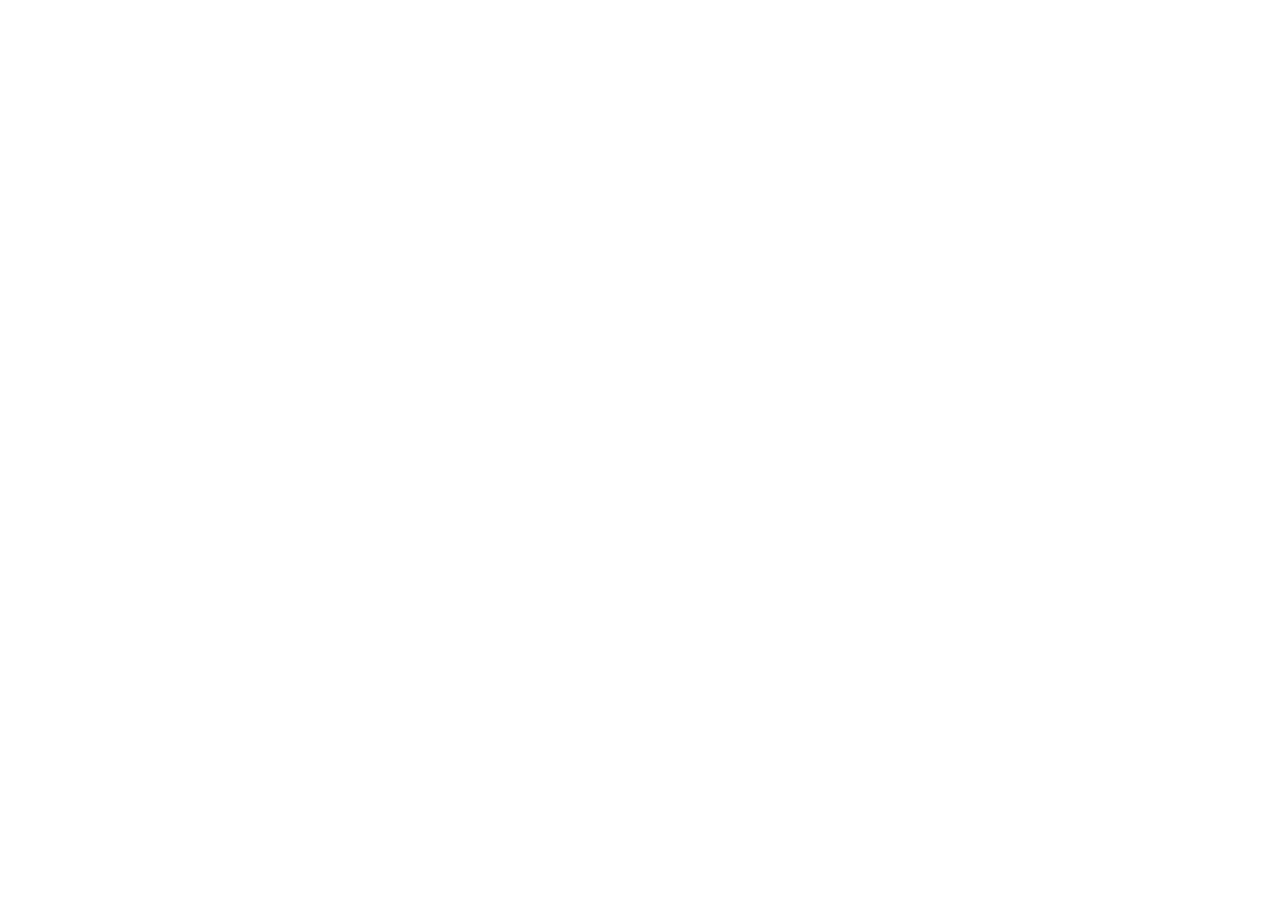
==== paginas/login.html @ 117ffef8 "se agregaron paginas de nosotros productos y principal" ====
<!DOCTYPE html>
<html lang="en">

<head>
    <meta charset="UTF-8">
    <meta name="viewport" content="width=device-width, initial-scale=1.0">
    <title>Fresh Market - Login</title>
</head>

<body>

</body>

</html>
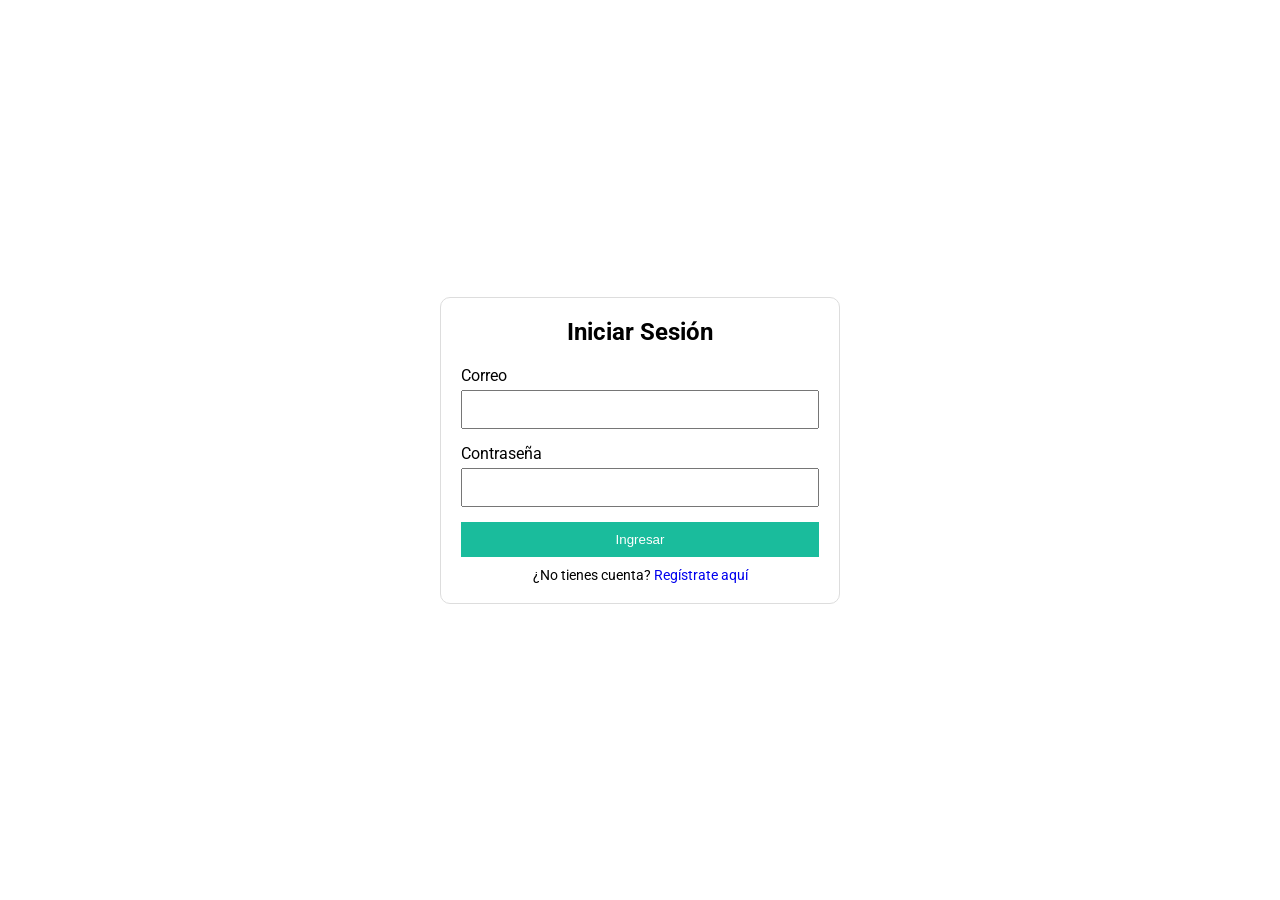
==== commit c93dec03: "terminacion del proyecto" ====
--- a/paginas/login.html
+++ b/paginas/login.html
@@ -1,14 +1,56 @@
 <!DOCTYPE html>
-<html lang="en">
+<html lang="es">
 
 <head>
     <meta charset="UTF-8">
     <meta name="viewport" content="width=device-width, initial-scale=1.0">
-    <title>Fresh Market - Login</title>
+    <title>Login - FreshMarket</title>
+
+    <link rel="stylesheet" href="/css/general.css">
+    <link rel="stylesheet" href="/css/login.css">
 </head>
 
 <body>
 
+    <main class="login">
+        <div class="login__container">
+
+            <h2 class="login__title">Iniciar Sesión</h2>
+
+            <form id="loginForm" class="login__form">
+
+                <!-- Correo -->
+                <div class="login__group">
+                    <label class="login__label">Correo</label>
+                    <input type="email" id="correo" class="login__input" required>
+                </div>
+
+                <!-- Contraseña -->
+                <div class="login__group">
+                    <label class="login__label">Contraseña</label>
+                    <input type="password" id="password" class="login__input" required>
+                </div>
+
+                <!-- Error -->
+                <p id="errorMsg" class="login__error"></p>
+
+                <button type="submit" class="login__button">
+                    Ingresar
+                </button>
+
+                <p class="login__register">
+                    ¿No tienes cuenta?
+                    <a href="/paginas/registro.html">Regístrate aquí</a>
+                </p>
+
+            </form>
+
+        </div>
+    </main>
+
+    <script src="/js/app.js"></script>
+    <script src="/js/login.js"></script>
+
 </body>
 
 </html>
--- a/css/general.css
+++ b/css/general.css
@@ -0,0 +1,57 @@
+@import url("https://fonts.googleapis.com/css2?family=Roboto:ital,wght@0,100..900;1,100..900&display=swap");
+
+:root {
+  --bg-primary: #1abc9c;
+  --bg-secondary: #16a085;
+  --color-primary: #fff;
+  --color-secondary: #1a1a1a;
+}
+
+* {
+  margin: 0;
+  padding: 0;
+  box-sizing: border-box;
+}
+
+::before,
+::after {
+  box-sizing: inherit;
+}
+
+body {
+  width: 100%;
+  min-height: 100vh;
+  font-family: "Roboto", sans-serif;
+  position: relative;
+}
+
+.contenedor {
+  width: 100%;
+  min-height: 100vh;
+  padding: 1rem 3rem;
+  overflow: hidden;
+  margin-top: 5rem;
+}
+
+.titulo {
+  font-size: 3rem;
+  color: var(--bg-primary);
+  margin-bottom: 1rem;
+}
+
+.subtitulo {
+  font-size: 2rem;
+  color: var(--bg-primary);
+  margin-bottom: 1rem;
+}
+
+.section {
+  min-height: 50vh;
+  margin-top: 3rem;
+  position: relative;
+}
+
+a {
+  text-decoration: none;
+  color: var;
+}
--- a/css/login.css
+++ b/css/login.css
@@ -0,0 +1,60 @@
+.login {
+  display: flex;
+  justify-content: center;
+  align-items: center;
+  min-height: 100vh;
+  background-color: #fff;
+}
+
+.login__container {
+  width: 100%;
+  max-width: 400px;
+  padding: 20px;
+  border: 1px solid #ddd;
+  border-radius: 10px;
+  background-color: #fff;
+}
+
+.login__title {
+  text-align: center;
+  margin-bottom: 20px;
+}
+
+.login__group {
+  margin-bottom: 15px;
+}
+
+.login__label {
+  display: block;
+  margin-bottom: 5px;
+}
+
+.login__input {
+  width: 100%;
+  padding: 10px;
+}
+
+.login__button {
+  width: 100%;
+  padding: 10px;
+  background: var(--bg-primary);
+  color: white;
+  border: none;
+  cursor: pointer;
+}
+
+.login__button:hover {
+  background-color: var(--bg-secondary);
+}
+
+.login__error {
+  color: red;
+  font-size: 14px;
+  margin-bottom: 10px;
+}
+
+.login__register {
+  margin-top: 10px;
+  font-size: 14px;
+  text-align: center;
+}
